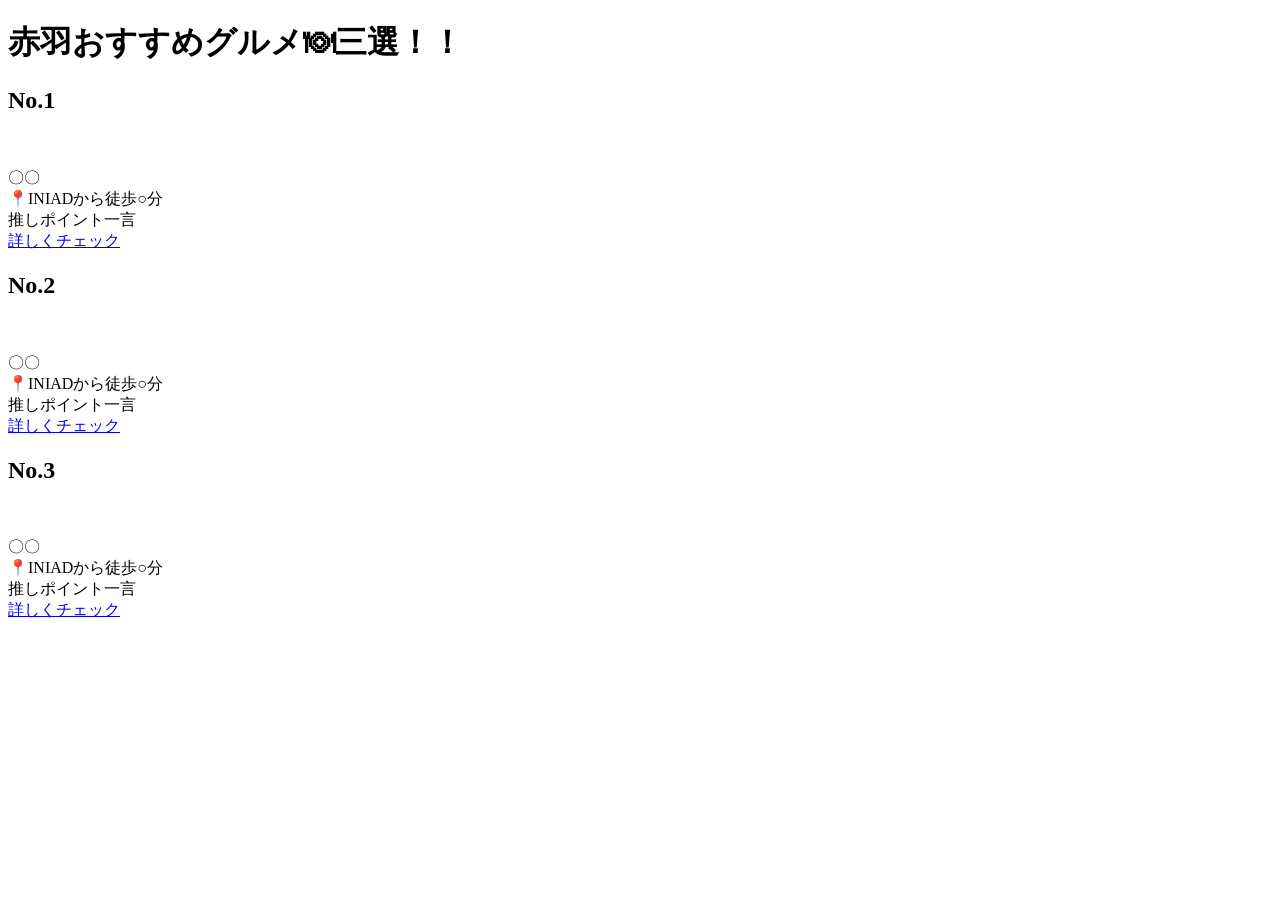
==== index.html @ 67a17aec "トップページ トップページの大元" ====
<!DOCTYPE html>
<html>
<head>
    <link rel="stylesheet" href="css/style.css">
    <title>My Website</title>
</head>
<body>
    <h1>赤羽おすすめグルメ🍽三選！！</h1>
    <h2>No.1</h2>
    <img scr="〇〇" >
    <p> 〇〇
        <br>📍INIADから徒歩○分
        <br>推しポイント一言​
        <br><a href="〇〇">詳しくチェック</a>
    </p>

    <h2>No.2</h2>    
    <img scr="〇〇">
    <p> 〇〇
        <br>📍INIADから徒歩○分
        <br>推しポイント一言​
        <br><a href="〇〇">詳しくチェック</a>
    </p>  
    <h2>No.3</h2>
    <img scr="〇〇" >
    <p> 〇〇
        <br>📍INIADから徒歩○分
        <br>推しポイント一言​
        <br><a href="〇〇">詳しくチェック</a>
    </p>    
</body>
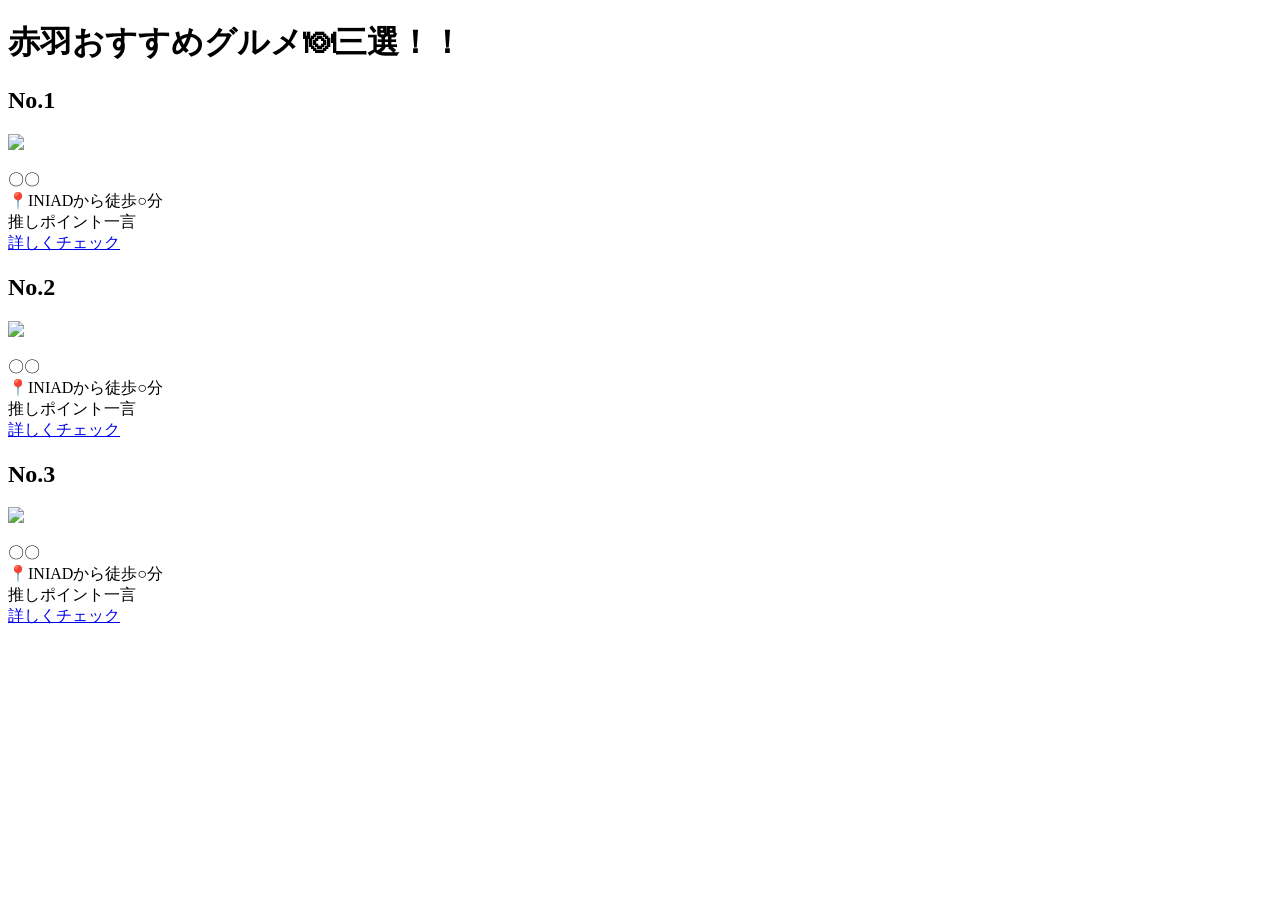
==== commit 8e4a16c9: "仮写真 お試しINIAD写真" ====
--- a/index.html
+++ b/index.html
@@ -8,7 +8,7 @@
 <body>
     <h1>赤羽おすすめグルメ🍽三選！！</h1>
     <h2>No.1</h2>
-    <img scr="〇〇" >
+    <img src="https://static-files.iniad.org/sites/1/2026/03/01.png">
     <p> 〇〇
         <br>📍INIADから徒歩○分
         <br>推しポイント一言​
@@ -16,17 +16,18 @@
     </p>
 
     <h2>No.2</h2>    
-    <img scr="〇〇">
+    <img src="〇〇">
     <p> 〇〇
         <br>📍INIADから徒歩○分
         <br>推しポイント一言​
         <br><a href="〇〇">詳しくチェック</a>
     </p>  
     <h2>No.3</h2>
-    <img scr="〇〇" >
+    <img src="〇〇" >
     <p> 〇〇
         <br>📍INIADから徒歩○分
         <br>推しポイント一言​
         <br><a href="〇〇">詳しくチェック</a>
     </p>    
 </body>
+</html>
--- a/css/style.css
+++ b/css/style.css
@@ -0,0 +1,5 @@
+body {
+    background-image: url(https://girlydrop.com/wp-content/uploads/2024/05/IMG_0812.jpg);
+    background-size: cover;
+    background-position: center;
+}
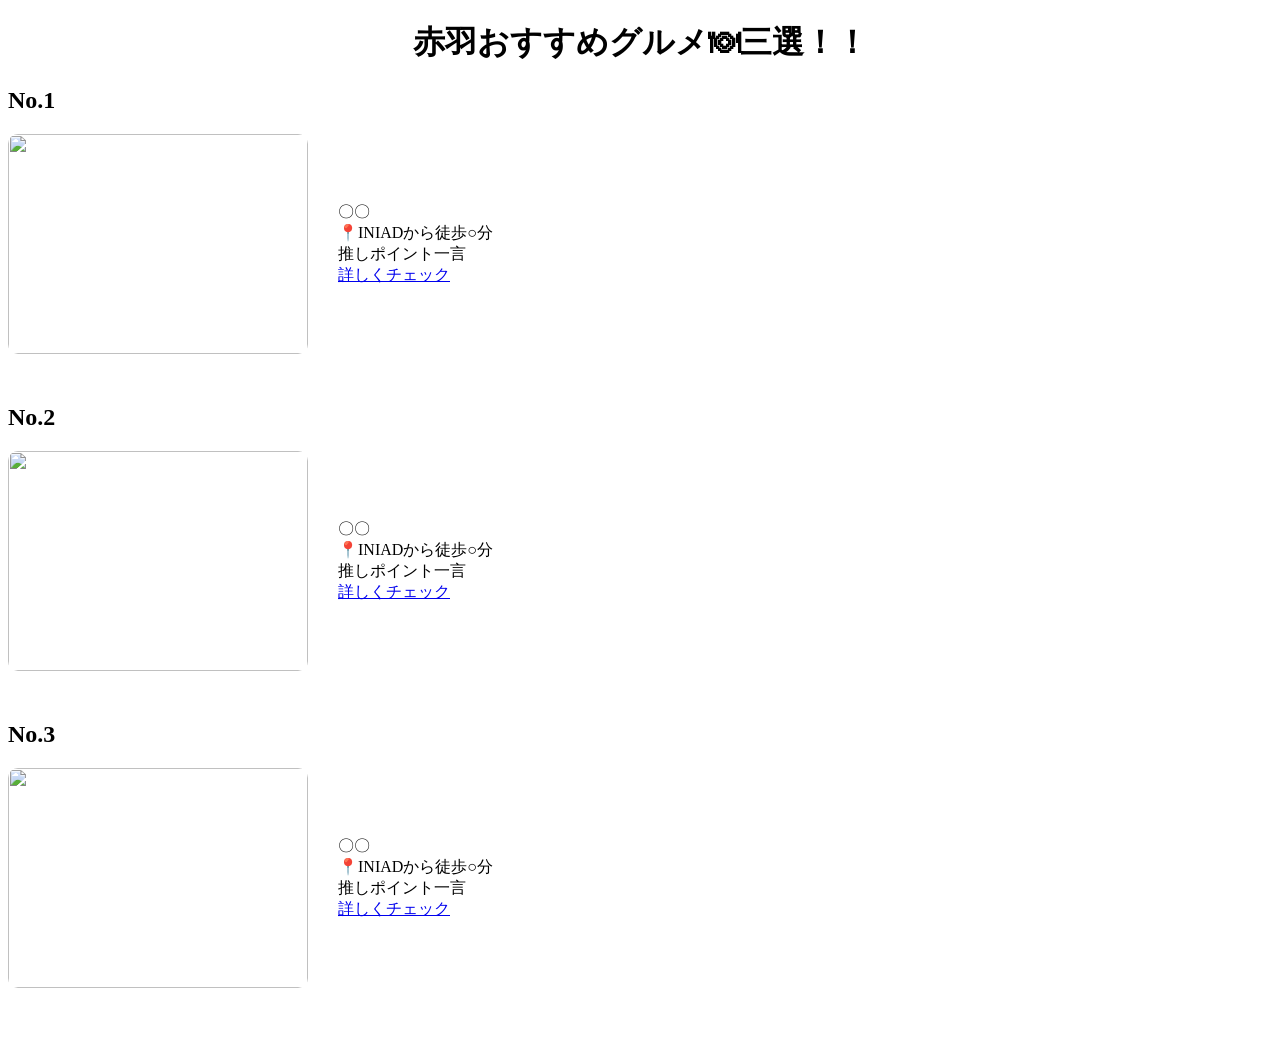
==== commit 71671a32: "css layout display: align-items:" ====
--- a/index.html
+++ b/index.html
@@ -8,26 +8,33 @@
 <body>
     <h1>赤羽おすすめグルメ🍽三選！！</h1>
     <h2>No.1</h2>
-    <img src="https://static-files.iniad.org/sites/1/2026/03/01.png">
-    <p> 〇〇
-        <br>📍INIADから徒歩○分
-        <br>推しポイント一言​
-        <br><a href="〇〇">詳しくチェック</a>
-    </p>
+    <div class="shop">
+        <img src="https://static-files.iniad.org/sites/1/2026/03/01.png">
+        <p> 〇〇
+            <br>📍INIADから徒歩○分
+            <br>推しポイント一言​
+            <br><a href="〇〇">詳しくチェック</a>
+        </p>
+    </div>
 
-    <h2>No.2</h2>    
-    <img src="〇〇">
-    <p> 〇〇
-        <br>📍INIADから徒歩○分
-        <br>推しポイント一言​
-        <br><a href="〇〇">詳しくチェック</a>
-    </p>  
+    <h2>No.2</h2>
+    <div class="shop">
+        <img src="〇〇">
+        <p> 〇〇
+            <br>📍INIADから徒歩○分
+            <br>推しポイント一言​
+            <br><a href="〇〇">詳しくチェック</a>
+        </p>  
+    </div>
+
     <h2>No.3</h2>
-    <img src="〇〇" >
-    <p> 〇〇
-        <br>📍INIADから徒歩○分
-        <br>推しポイント一言​
-        <br><a href="〇〇">詳しくチェック</a>
-    </p>    
+    <div class="shop">
+        <img src="〇〇" >
+        <p> 〇〇
+            <br>📍INIADから徒歩○分
+            <br>推しポイント一言​
+            <br><a href="〇〇">詳しくチェック</a>
+        </p> 
+    </div>   
 </body>
 </html>
--- a/css/style.css
+++ b/css/style.css
@@ -1,5 +1,23 @@
 body {
-    background-image: url(https://girlydrop.com/wp-content/uploads/2024/05/IMG_0812.jpg);
+    background-image: url(https://thumb.ac-illust.com/eb/ebaa3aac5f3868bc9bd6f80b3e9359a3_t.jpeg);
     background-size: cover;
     background-position: center;
+}
+
+h1 {
+    text-align: center;
+}
+
+.shop {
+    display: flex;
+    align-items: center;
+    gap: 30px;
+    margin-bottom: 50px;
+}
+
+.shop img {
+    width: 300px;
+    height: 220px;
+    object-fit: cover;
+    border-radius: 10px;
 }
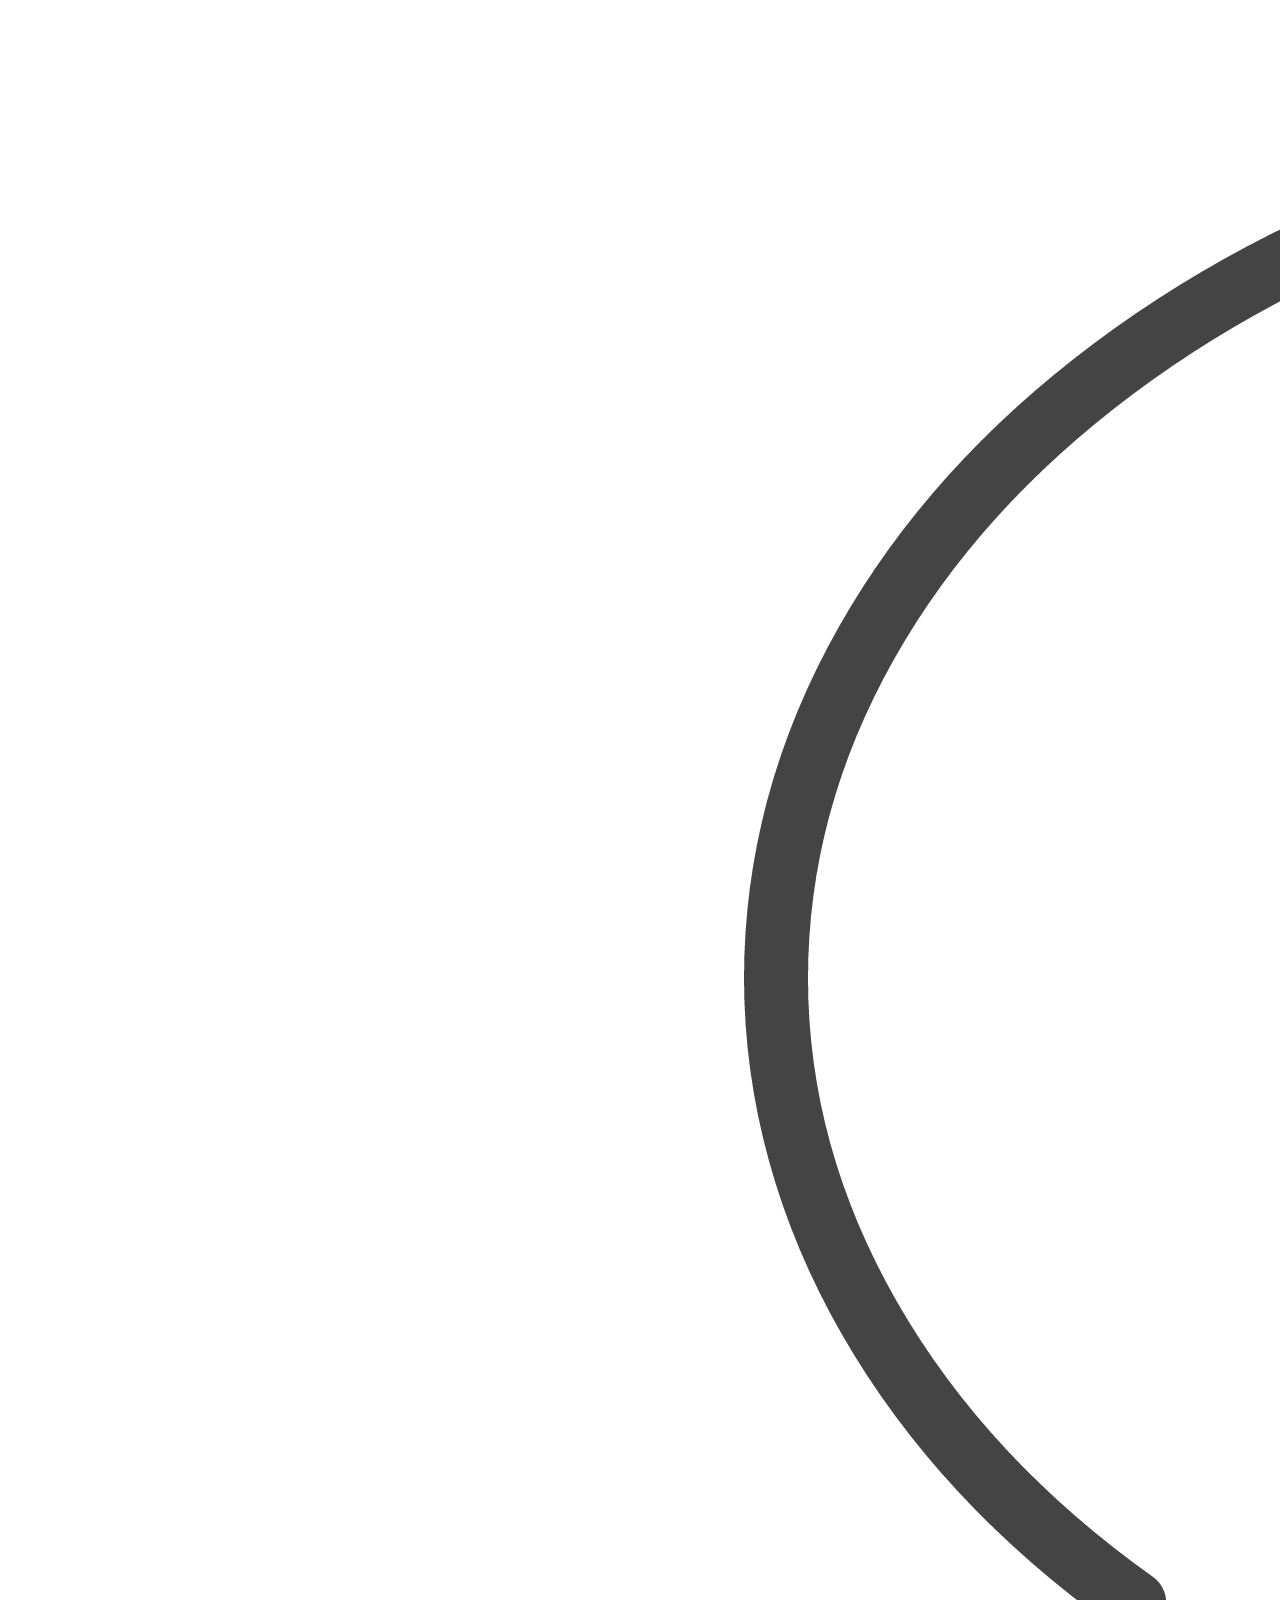
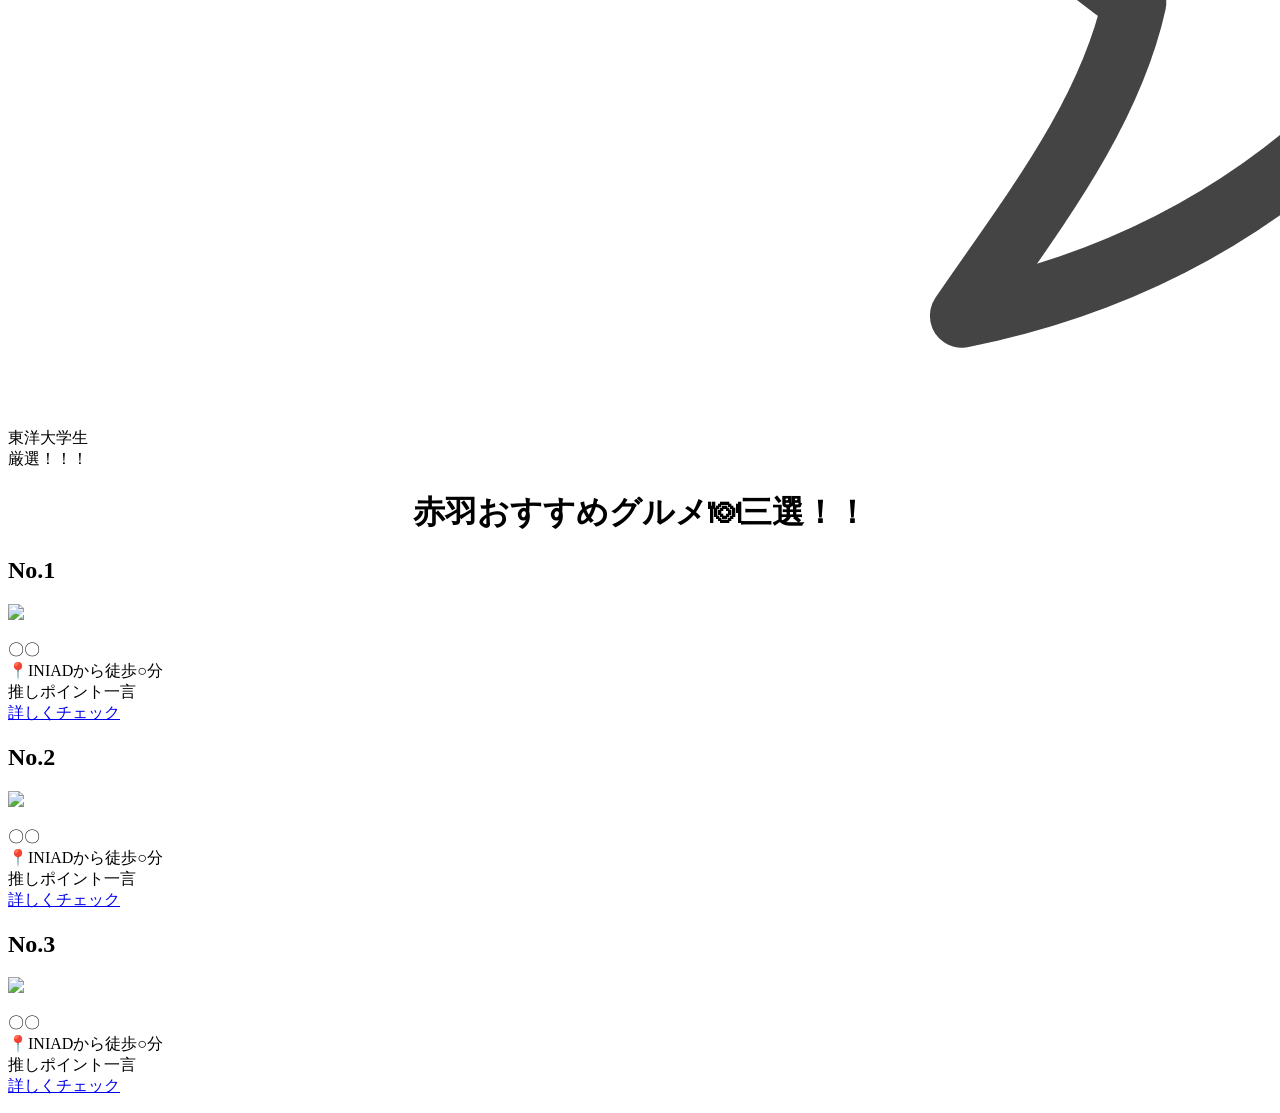
==== commit e4739a93: "吹き出し編集" ====
--- a/index.html
+++ b/index.html
@@ -6,35 +6,32 @@
     <title>My Website</title>
 </head>
 <body>
+    <div class="hukidasi">
+        <img src="./images/fukidashi.png" class="gazou">
+        <div>東洋大学生<br>厳選！！！</div>
+    </div>
     <h1>赤羽おすすめグルメ🍽三選！！</h1>
     <h2>No.1</h2>
-    <div class="shop">
-        <img src="https://static-files.iniad.org/sites/1/2026/03/01.png">
-        <p> 〇〇
-            <br>📍INIADから徒歩○分
-            <br>推しポイント一言​
-            <br><a href="〇〇">詳しくチェック</a>
-        </p>
-    </div>
+    <img src="https://static-files.iniad.org/sites/1/2026/03/01.png">
+    <p> 〇〇
+        <br>📍INIADから徒歩○分
+        <br>推しポイント一言​
+        <br><a href="〇〇">詳しくチェック</a>
+    </p>
 
-    <h2>No.2</h2>
-    <div class="shop">
-        <img src="〇〇">
-        <p> 〇〇
-            <br>📍INIADから徒歩○分
-            <br>推しポイント一言​
-            <br><a href="〇〇">詳しくチェック</a>
-        </p>  
-    </div>
-
+    <h2>No.2</h2>    
+    <img src="〇〇">
+    <p> 〇〇
+        <br>📍INIADから徒歩○分
+        <br>推しポイント一言​
+        <br><a href="〇〇">詳しくチェック</a>
+    </p>  
     <h2>No.3</h2>
-    <div class="shop">
-        <img src="〇〇" >
-        <p> 〇〇
-            <br>📍INIADから徒歩○分
-            <br>推しポイント一言​
-            <br><a href="〇〇">詳しくチェック</a>
-        </p> 
-    </div>   
+    <img src="〇〇" >
+    <p> 〇〇
+        <br>📍INIADから徒歩○分
+        <br>推しポイント一言​
+        <br><a href="〇〇">詳しくチェック</a>
+    </p>    
 </body>
 </html>
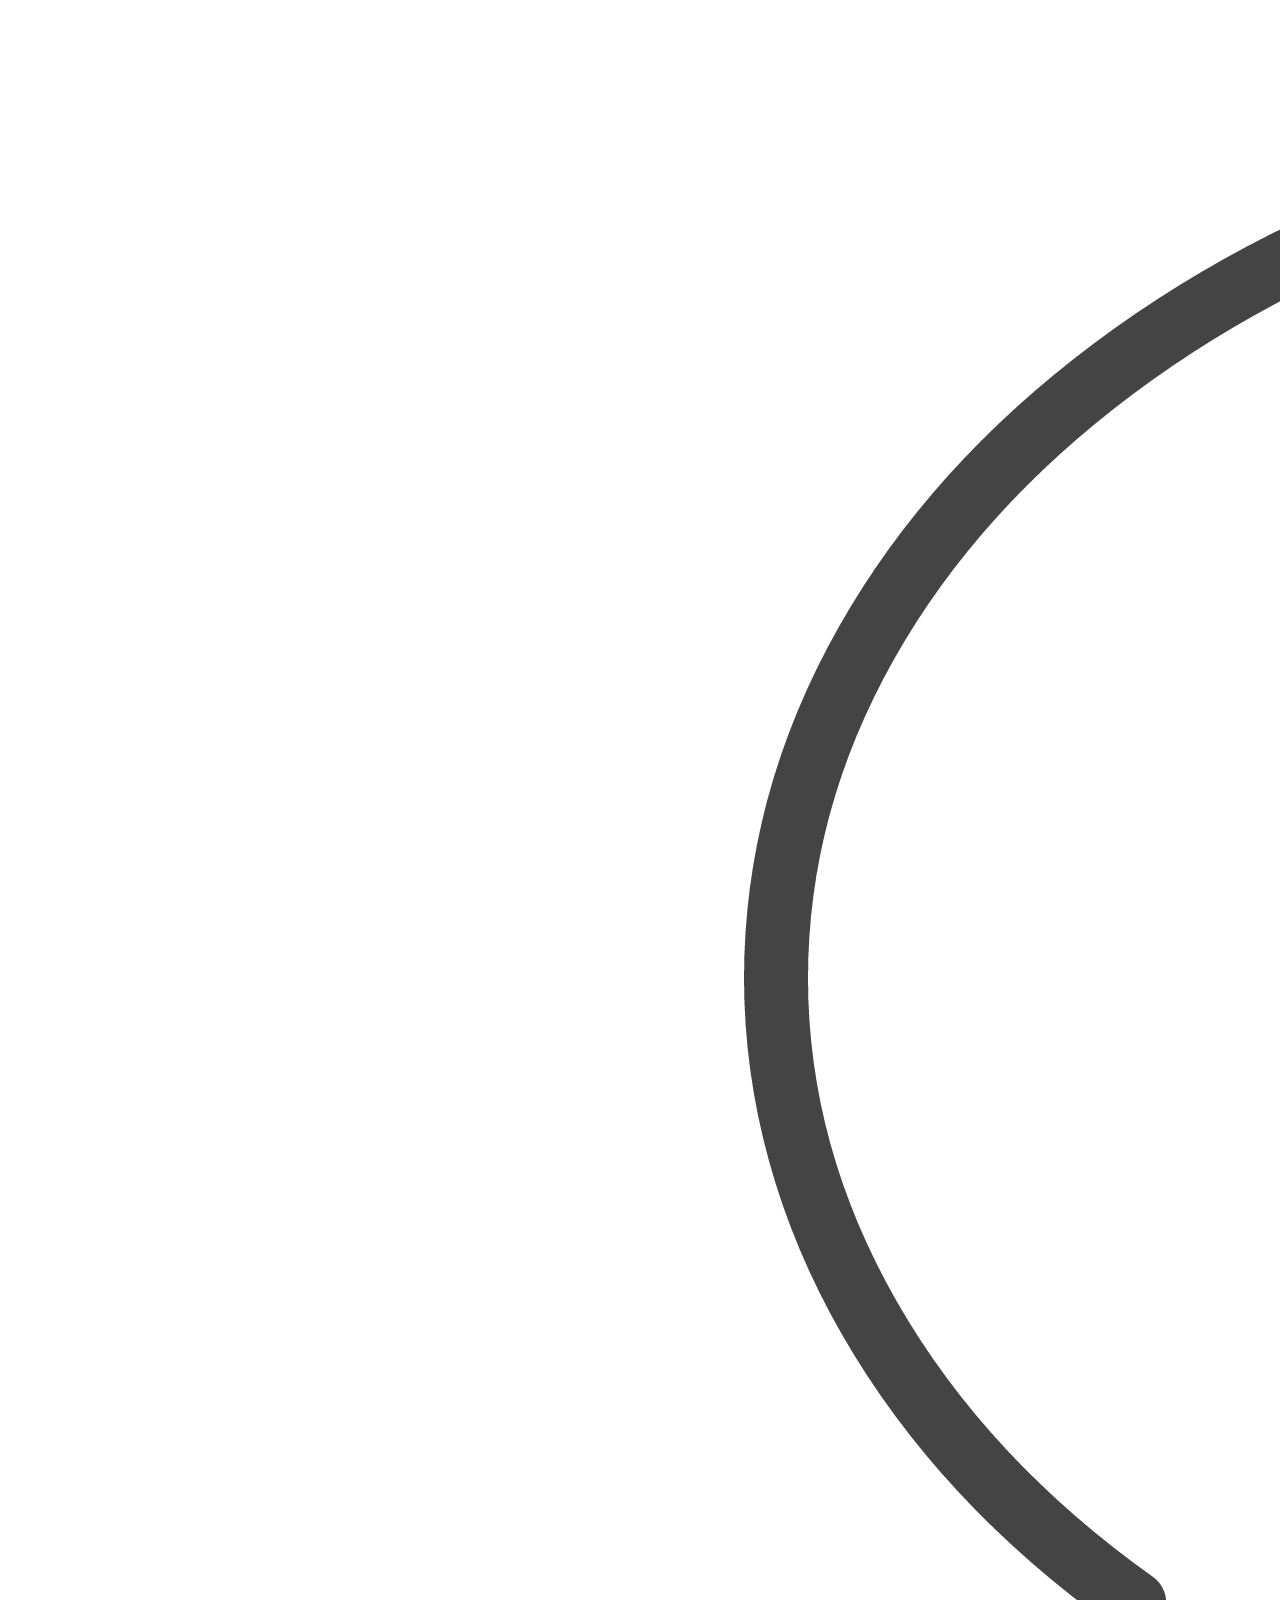
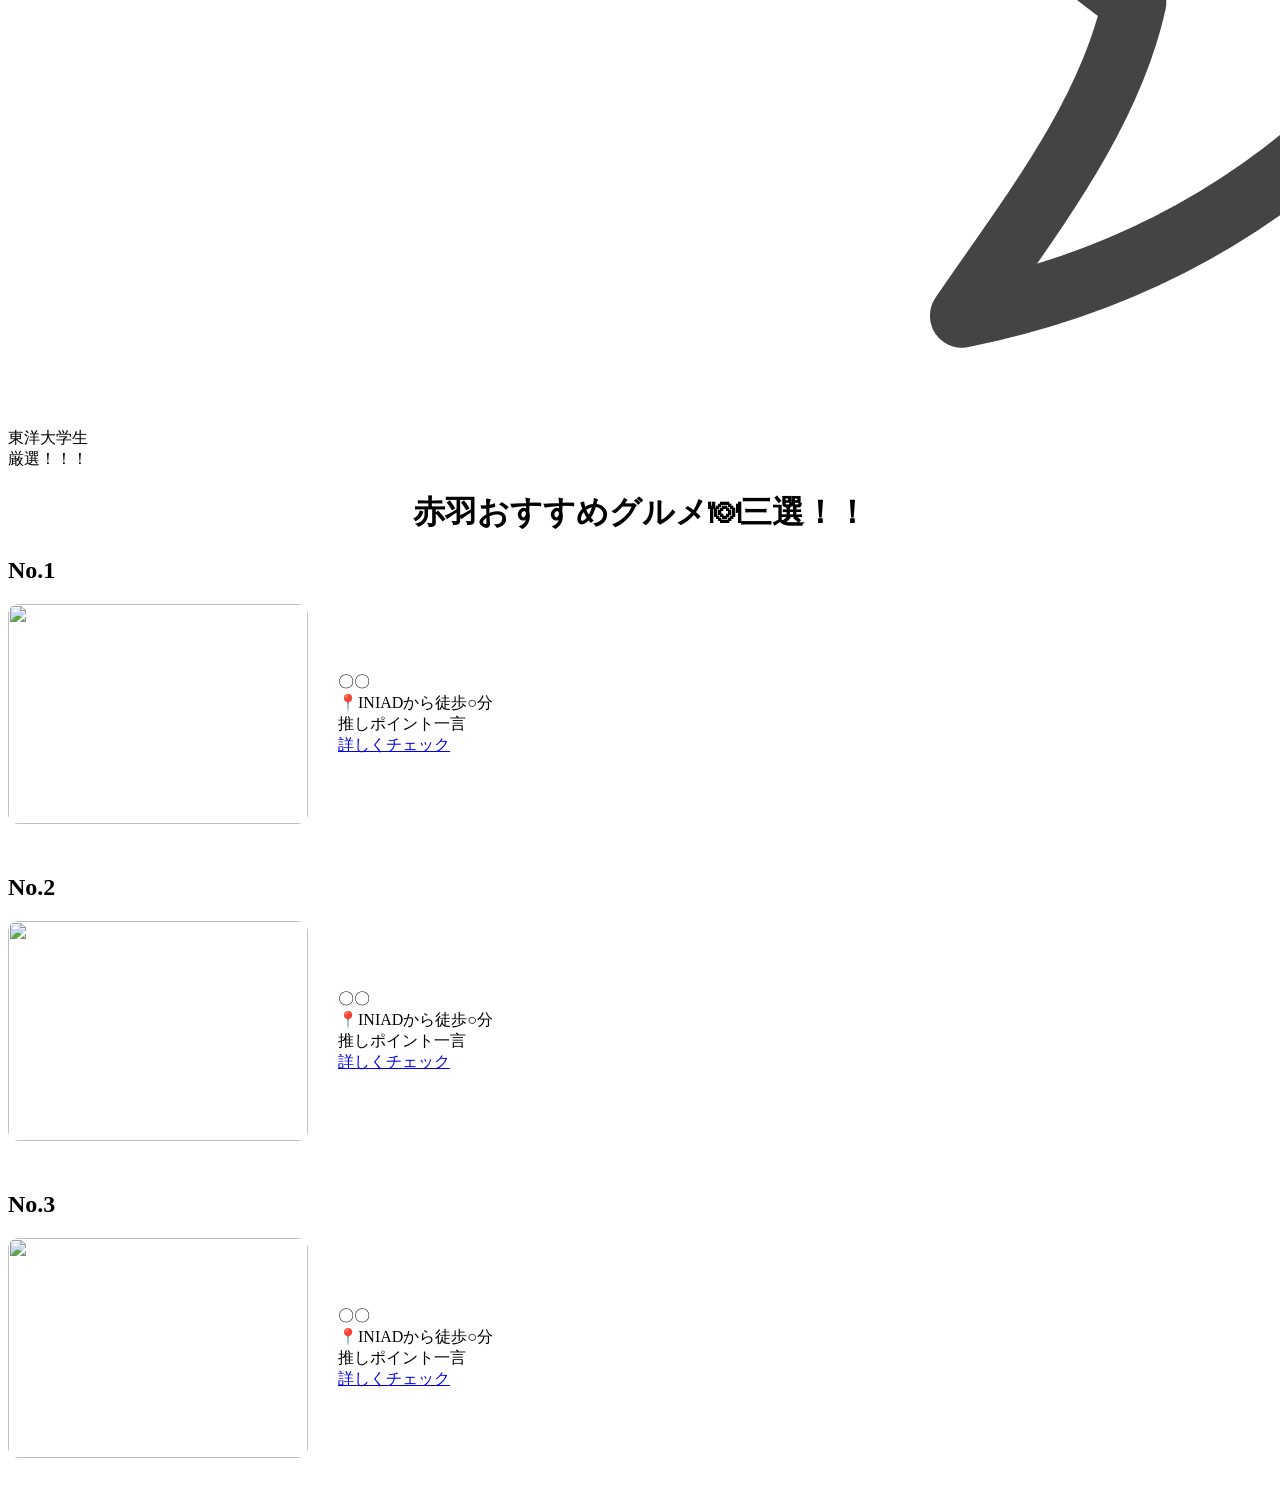
==== commit 6aba870b: "Merge branch 'main' of https://github.com/s1f102602127/cs1-2026-class1-team5-project" ====
--- a/index.html
+++ b/index.html
@@ -12,26 +12,33 @@
     </div>
     <h1>赤羽おすすめグルメ🍽三選！！</h1>
     <h2>No.1</h2>
-    <img src="https://static-files.iniad.org/sites/1/2026/03/01.png">
-    <p> 〇〇
-        <br>📍INIADから徒歩○分
-        <br>推しポイント一言​
-        <br><a href="〇〇">詳しくチェック</a>
-    </p>
+    <div class="shop">
+        <img src="https://static-files.iniad.org/sites/1/2026/03/01.png">
+        <p> 〇〇
+            <br>📍INIADから徒歩○分
+            <br>推しポイント一言​
+            <br><a href="〇〇">詳しくチェック</a>
+        </p>
+    </div>
 
-    <h2>No.2</h2>    
-    <img src="〇〇">
-    <p> 〇〇
-        <br>📍INIADから徒歩○分
-        <br>推しポイント一言​
-        <br><a href="〇〇">詳しくチェック</a>
-    </p>  
+    <h2>No.2</h2>
+    <div class="shop">
+        <img src="〇〇">
+        <p> 〇〇
+            <br>📍INIADから徒歩○分
+            <br>推しポイント一言​
+            <br><a href="〇〇">詳しくチェック</a>
+        </p>  
+    </div>
+
     <h2>No.3</h2>
-    <img src="〇〇" >
-    <p> 〇〇
-        <br>📍INIADから徒歩○分
-        <br>推しポイント一言​
-        <br><a href="〇〇">詳しくチェック</a>
-    </p>    
+    <div class="shop">
+        <img src="〇〇" >
+        <p> 〇〇
+            <br>📍INIADから徒歩○分
+            <br>推しポイント一言​
+            <br><a href="〇〇">詳しくチェック</a>
+        </p> 
+    </div>   
 </body>
 </html>
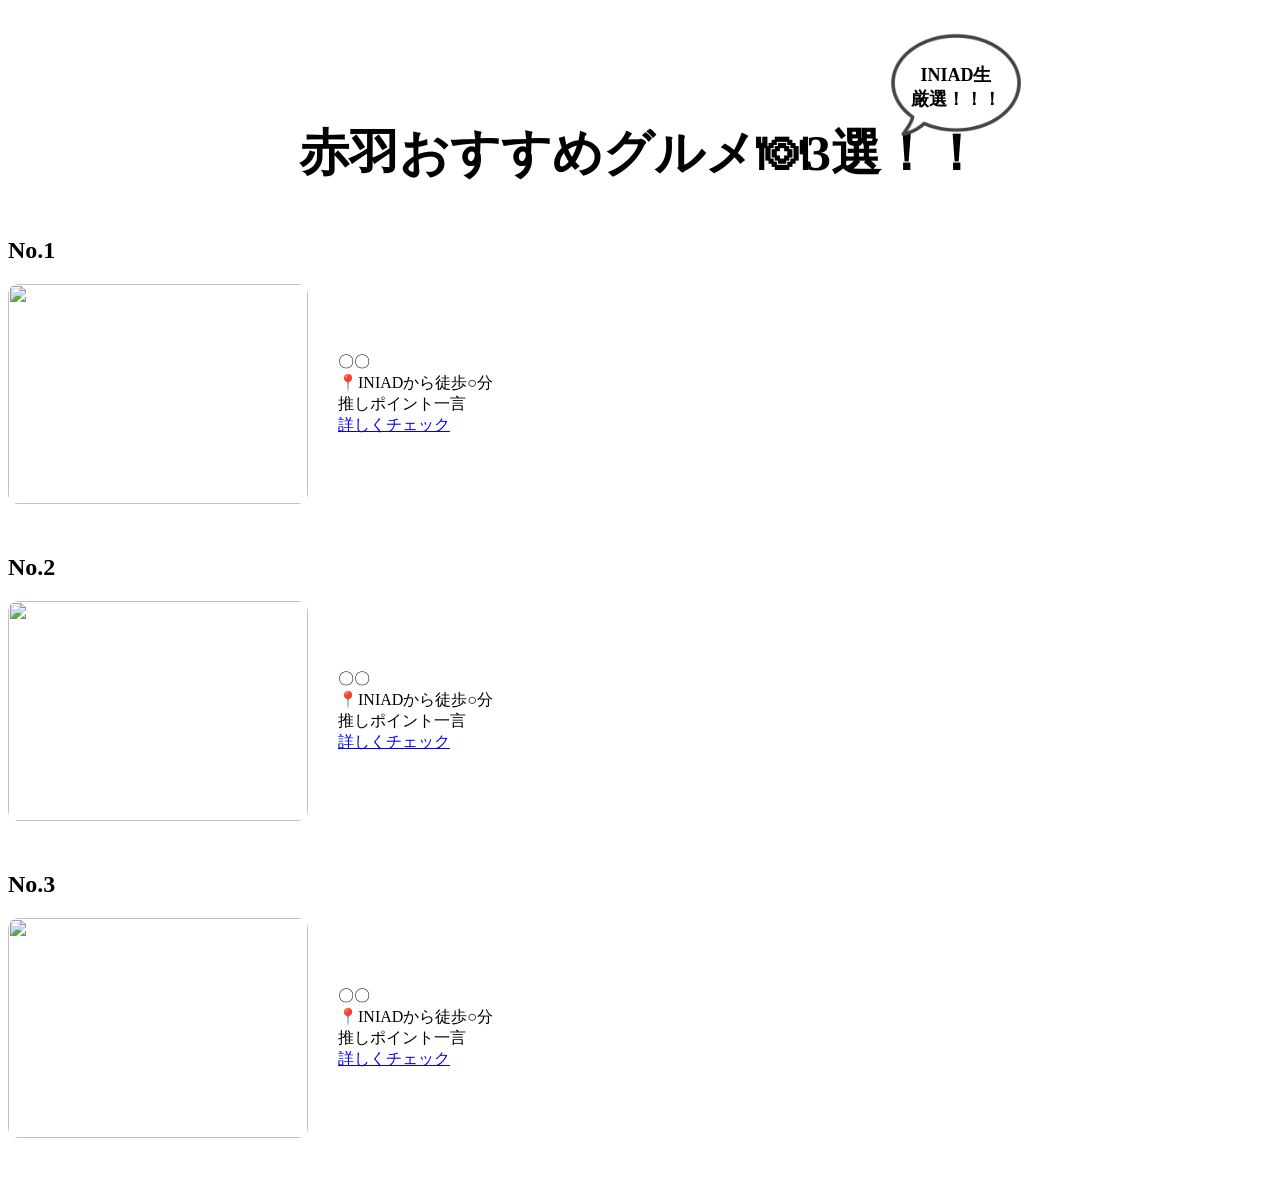
==== commit 4fbdf34c: "fukidashi change layout" ====
--- a/index.html
+++ b/index.html
@@ -6,11 +6,14 @@
     <title>My Website</title>
 </head>
 <body>
-    <div class="hukidasi">
-        <img src="./images/fukidashi.png" class="gazou">
-        <div>東洋大学生<br>厳選！！！</div>
+    <div class="title">
+        <h1>赤羽おすすめグルメ🍽3選！！​</h1>
+        <div class="hukidasi">
+            <img src="./images/fukidashi.png" class="gazou">
+            <div>INIAD生<br>厳選！！！</div>
+        </div>
     </div>
-    <h1>赤羽おすすめグルメ🍽三選！！</h1>
+
     <h2>No.1</h2>
     <div class="shop">
         <img src="https://static-files.iniad.org/sites/1/2026/03/01.png">
--- a/css/style.css
+++ b/css/style.css
@@ -2,10 +2,6 @@
     background-image: url(https://thumb.ac-illust.com/eb/ebaa3aac5f3868bc9bd6f80b3e9359a3_t.jpeg);
     background-size: cover;
     background-position: center;
-}
-
-h1 {
-    text-align: center;
 }
 
 .shop {
@@ -20,4 +16,38 @@
     height: 220px;
     object-fit: cover;
     border-radius: 10px;
+}
+
+.title {
+    position: relative;
+    width: fit-content;
+    margin: 120px auto 50px auto;
+}
+
+h1 {
+    text-align: center;
+    font-size: 50px;
+    margin: 0;
+}
+
+.hukidasi {
+    position: absolute;
+    top: -90px;
+    right: -80px;
+    width: 210px;
+}
+
+.gazou {
+    width: 100%;
+}
+
+.hukidasi div {
+    position: absolute;
+    top: 50%;
+    left: 50%;
+    transform: translate(-50%, -50%);
+    text-align: center;
+    font-size: 18px;
+    font-weight: bold;
+
 }
